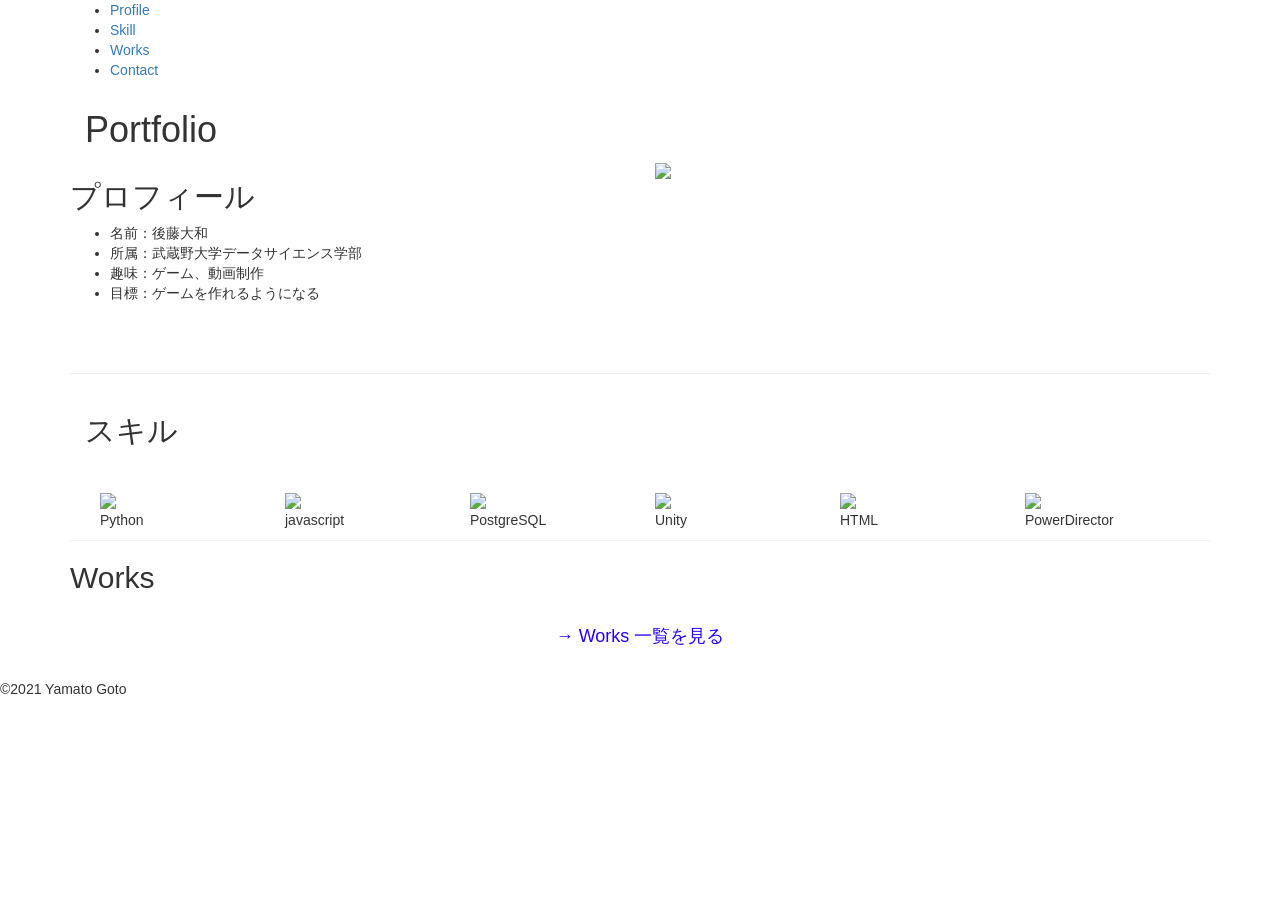
==== docs/index.html @ 9ff70642 "make works.html" ====
<!DOCTYPE html>
<html lang="ja">
  <head>
    <meta charset="utf-8">
    <meta http-equiv="X-UA-Compatible" content="IE=edge">
	  <meta name="viewport" content="width=device-width, initial-scale=1">
    <title>ポートフォリオサイト</title>
    <!-- Bootstrap -->
	  <link rel="stylesheet" href="https://maxcdn.bootstrapcdn.com/bootstrap/3.3.6/css/bootstrap.min.css">

    <link href="index.css" rel="stylesheet" type="text/css">


    <link href="https://cdnjs.cloudflare.com/ajax/libs/lightbox2/2.7.1/css/lightbox.css" rel="stylesheet">
    <script src="https://ajax.googleapis.com/ajax/libs/jquery/3.1.1/jquery.min.js"></script>
    <script src="https://cdnjs.cloudflare.com/ajax/libs/lightbox2/2.7.1/js/lightbox.min.js" type="text/javascript"></script>


    <meta name=”viewport” content=”width=device-width,initial-scale=1.0″>

  </head>
  <body>
    <div class ="container">
      <div class="starter-template">

        <nav>
          <ul class="menu">
              <li class="menu"><a href="#profile">Profile</a></li>
              <li class="menu"><a href="#skill">Skill</a></li>
              <li class="menu"><a href="works.html">Works</a></li>
              <li class="menu"><a href="mailto:gt.yama12@gmail.com">Contact</a></li>
              <!-- <li class="menu"><a href="#contact">Contact</a></li> -->
          </ul>
        </nav>
        <div class="col-xs-12">
          <div class="portfolio">
            <h1>
                Portfolio
            </h1>
          </div>

        </div>
        <div class="row">
          <div class="col-md-6">
            <div class="profile">
              <h2 class="title" id="profile">プロフィール</h2>
              <!-- <img src="profile_img.jpg" height="400" width="300" alt="プロフィール画像" border="0" align="right"> -->
              <ul>
                <li>
                名前：後藤大和
                </li>
                <li>
                所属：武蔵野大学データサイエンス学部
                </li>
                <li>
                趣味：ゲーム、動画制作
                </li>
                <li>
                目標：ゲームを作れるようになる
                </li>
              </ul>
            </div>
          </div>
          <div class="col-md-6">
            <img id="img" src="imgs/profile.JPG">
          </div>
        </div>

        <br>
        <br>
        <hr width="100%">
        <div class="col-md-12">
          <h2 class="title" id="skill">スキル<br><br></h2>
          <div class="col-md-2">
            <div class="skill">
              <img id="img" src="imgs/python.png">
              <p class="skillname">Python</p>
            </div>
          </div>
          <div class="col-md-2">
            <div class="skill">
              <img id="img" src="imgs/javascript.png">
              <p class="skillname">javascript</p>
            </div>
          </div>
          <div class="col-md-2">
            <div class="skill">
              <img id="img" src="imgs/psql.png">
              <p class="skillname">PostgreSQL</p>
            </div>
          </div>
          <div class="col-md-2">
            <div class="skill">
              <img id="img" src="imgs/unity.png">
              <p class="skillname">Unity</p>
            </div>
          </div>
          <div class="col-md-2">
            <div class="skill">
              <img id="img" src="imgs/html.png">
              <p class="skillname">HTML</p>
            </div>
          </div>
          <div class="col-md-2">
            <div class="skill">
              <img id="img" src="imgs/powerdirector.jpg">
              <p class="skillname">PowerDirector</p>
            </div>
          </div>
        </div>
        <br>
        <br>
        <hr width="100%">

        <div class="works">
          <h2 class="workstitle">Works</h2>
          <p style="text-align:center; font-size: 18px; padding: 20px 0;">
            <a href="works.html" style="color:#2600ff;">→ Works 一覧を見る</a>
          </p>
        </div>
      
      </div>
    </div>

    



    <script src="https://ajax.googleapis.com/ajax/libs/jquery/1.11.3/jquery.min.js"></script>
	  <script src="https://maxcdn.bootstrapcdn.com/bootstrap/3.3.6/js/bootstrap.min.js"></script>
    <footer>©︎2021 Yamato Goto</footer>
  </body>
</html>
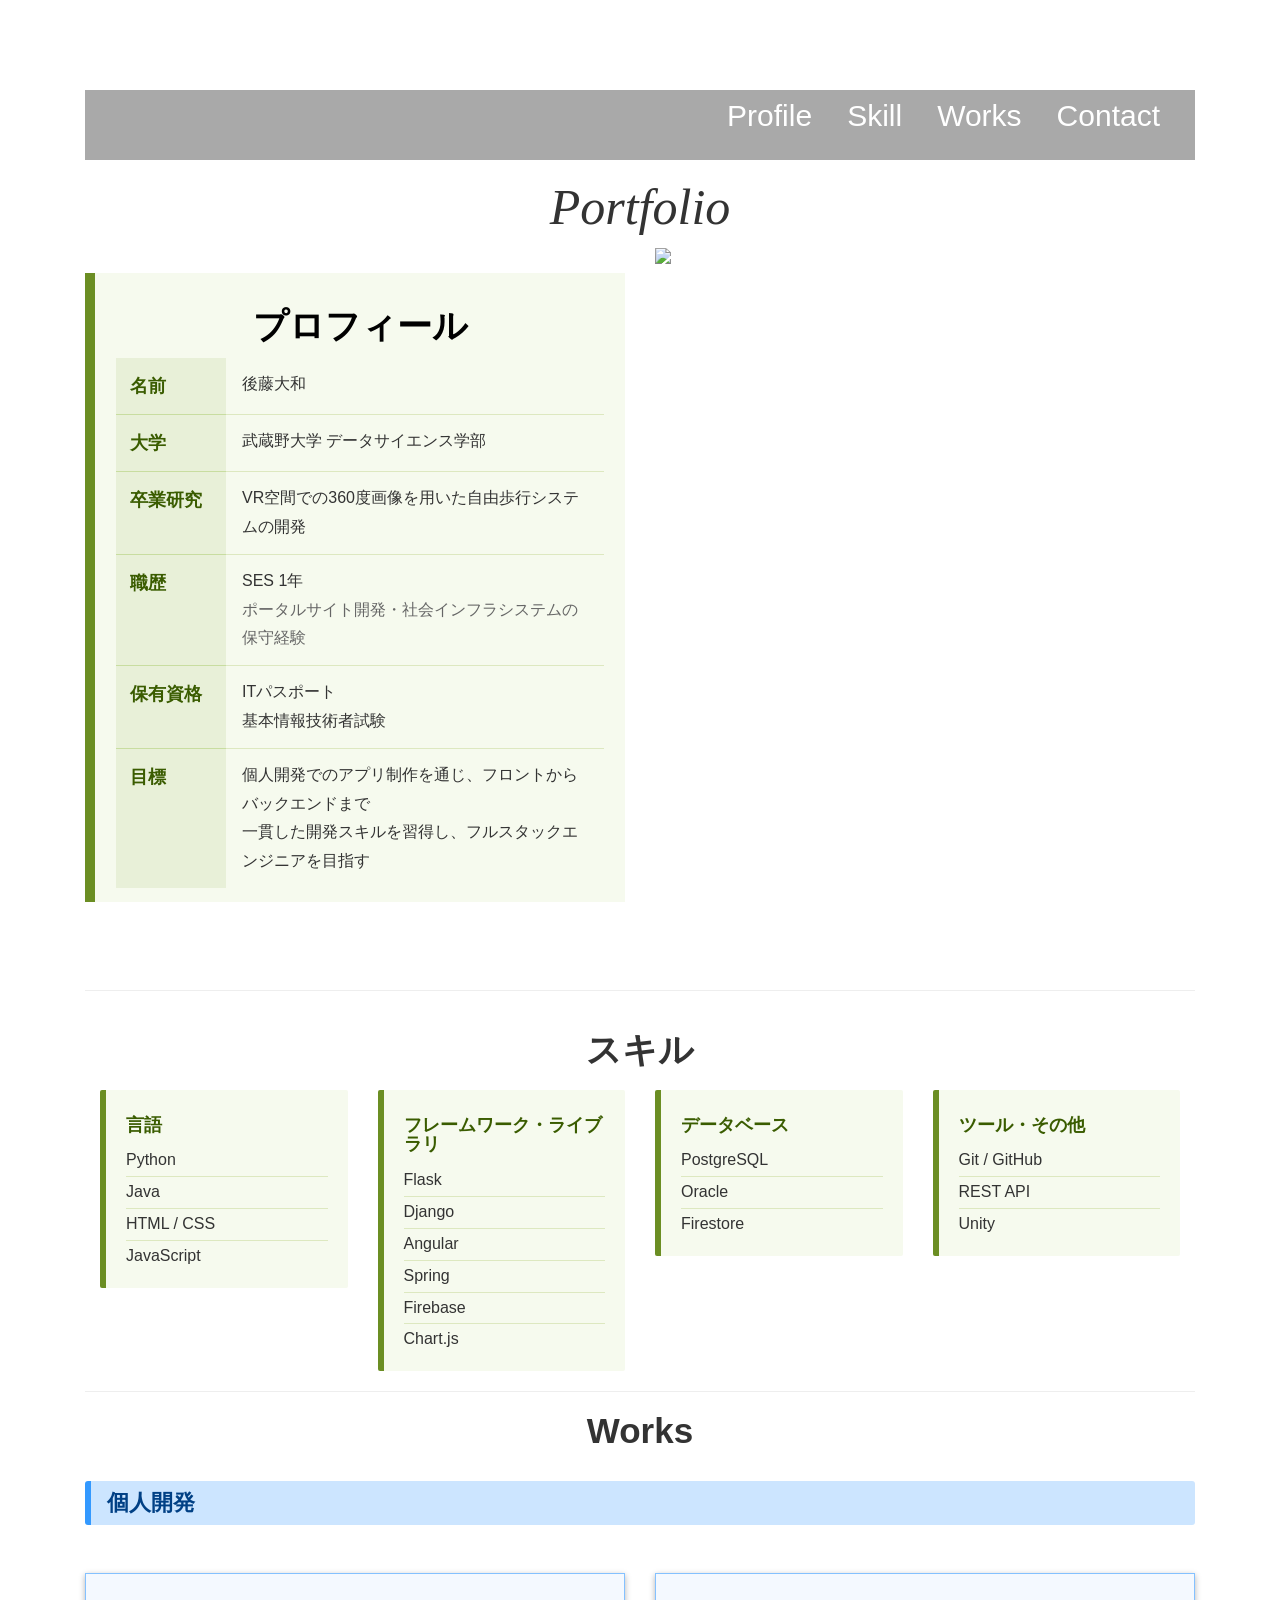
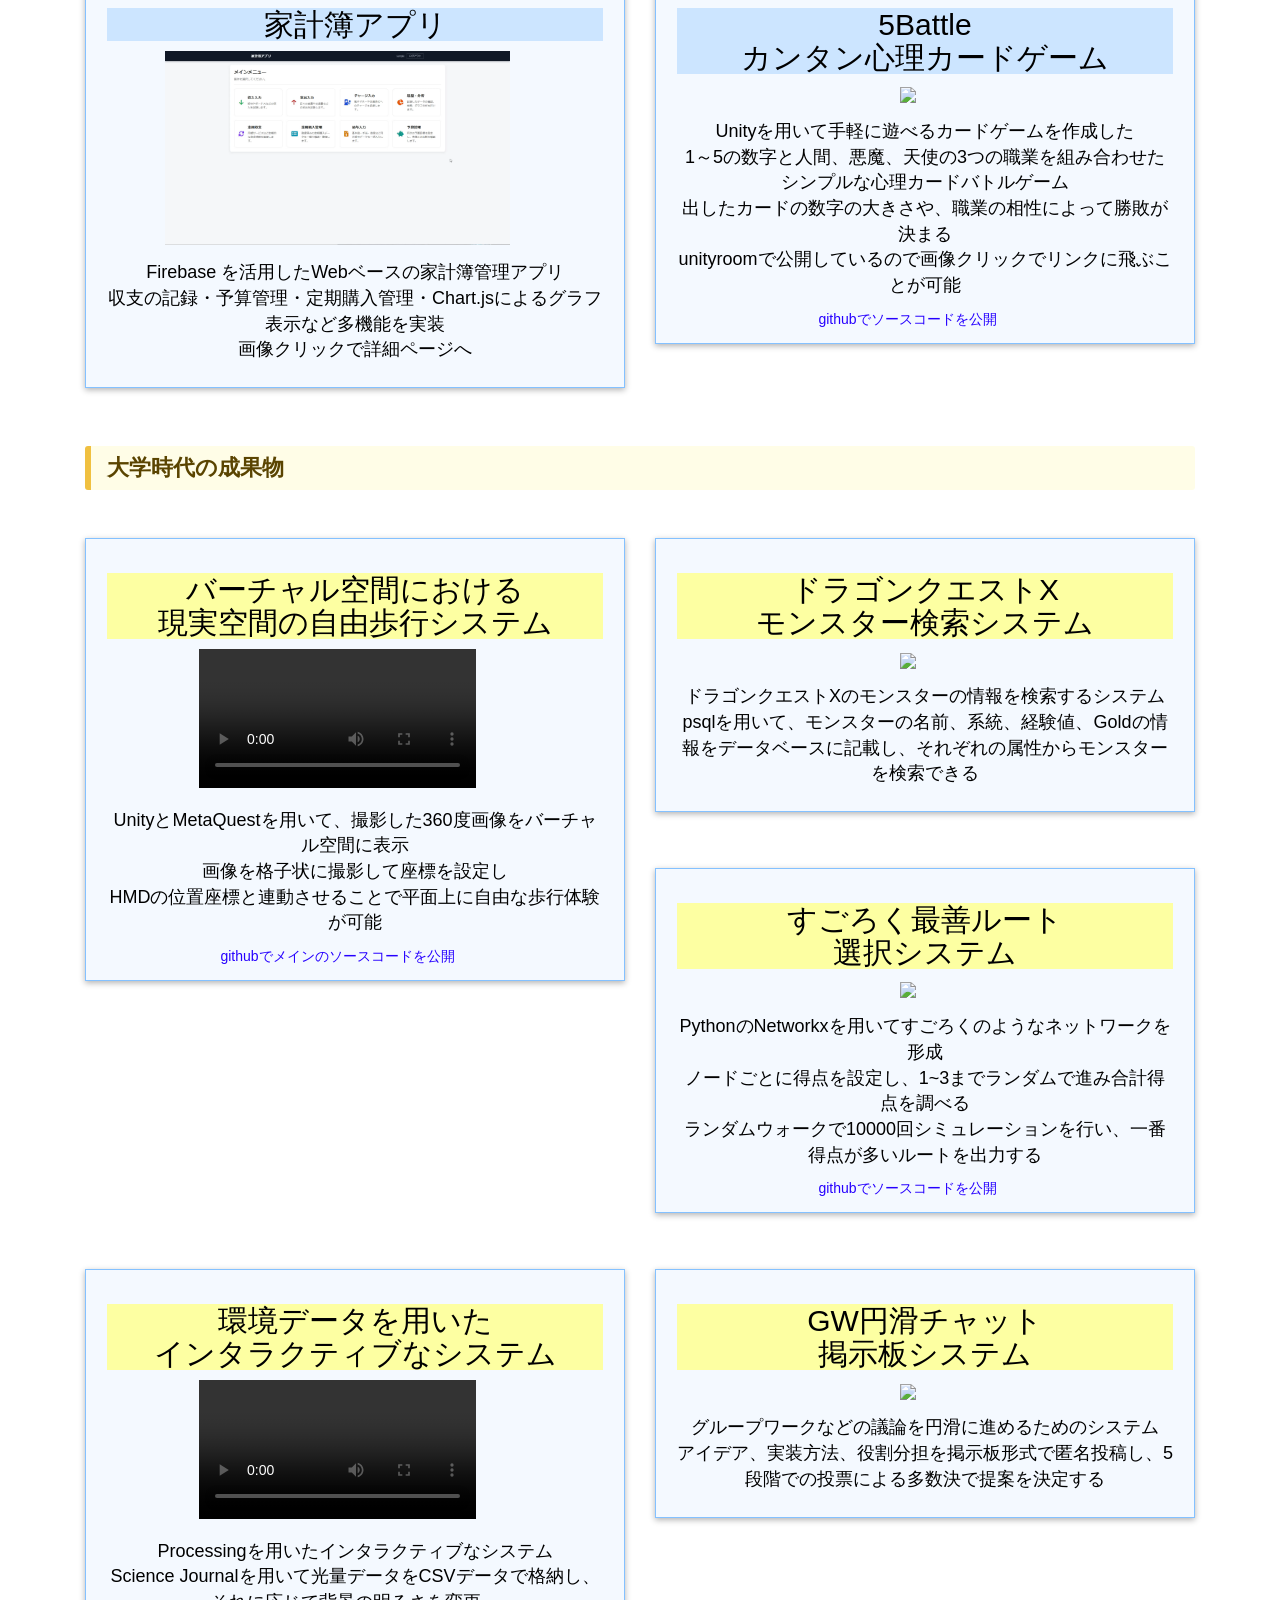
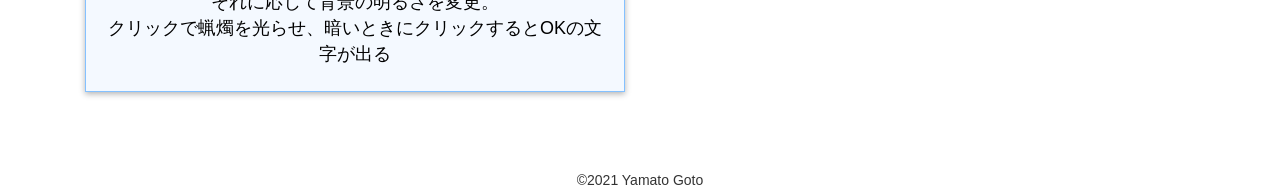
==== commit eee0be5b: "modify Profile and kakeibo.html" ====
--- a/docs/index.html
+++ b/docs/index.html
@@ -3,62 +3,65 @@
   <head>
     <meta charset="utf-8">
     <meta http-equiv="X-UA-Compatible" content="IE=edge">
-	  <meta name="viewport" content="width=device-width, initial-scale=1">
+    <meta name="viewport" content="width=device-width, initial-scale=1">
     <title>ポートフォリオサイト</title>
     <!-- Bootstrap -->
-	  <link rel="stylesheet" href="https://maxcdn.bootstrapcdn.com/bootstrap/3.3.6/css/bootstrap.min.css">
-
+    <link rel="stylesheet" href="https://maxcdn.bootstrapcdn.com/bootstrap/3.3.6/css/bootstrap.min.css">
     <link href="index.css" rel="stylesheet" type="text/css">
-
-
     <link href="https://cdnjs.cloudflare.com/ajax/libs/lightbox2/2.7.1/css/lightbox.css" rel="stylesheet">
     <script src="https://ajax.googleapis.com/ajax/libs/jquery/3.1.1/jquery.min.js"></script>
     <script src="https://cdnjs.cloudflare.com/ajax/libs/lightbox2/2.7.1/js/lightbox.min.js" type="text/javascript"></script>
-
-
-    <meta name=”viewport” content=”width=device-width,initial-scale=1.0″>
-
   </head>
   <body>
-    <div class ="container">
+    <div class="container">
       <div class="starter-template">
 
         <nav>
           <ul class="menu">
-              <li class="menu"><a href="#profile">Profile</a></li>
-              <li class="menu"><a href="#skill">Skill</a></li>
-              <li class="menu"><a href="works.html">Works</a></li>
-              <li class="menu"><a href="mailto:gt.yama12@gmail.com">Contact</a></li>
-              <!-- <li class="menu"><a href="#contact">Contact</a></li> -->
+            <li class="menu"><a href="#profile">Profile</a></li>
+            <li class="menu"><a href="#skill">Skill</a></li>
+            <li class="menu"><a href="#works">Works</a></li>
+            <li class="menu"><a href="mailto:gt.yama12@gmail.com">Contact</a></li>
           </ul>
         </nav>
+
         <div class="col-xs-12">
           <div class="portfolio">
-            <h1>
-                Portfolio
-            </h1>
-          </div>
-
+            <h1>Portfolio</h1>
+          </div>
         </div>
+
+        <!-- Profile -->
         <div class="row">
           <div class="col-md-6">
             <div class="profile">
               <h2 class="title" id="profile">プロフィール</h2>
-              <!-- <img src="profile_img.jpg" height="400" width="300" alt="プロフィール画像" border="0" align="right"> -->
-              <ul>
-                <li>
-                名前：後藤大和
-                </li>
-                <li>
-                所属：武蔵野大学データサイエンス学部
-                </li>
-                <li>
-                趣味：ゲーム、動画制作
-                </li>
-                <li>
-                目標：ゲームを作れるようになる
-                </li>
-              </ul>
+              <table class="profile-table">
+                <tr>
+                  <th>名前</th>
+                  <td>後藤大和</td>
+                </tr>
+                <tr>
+                  <th>大学</th>
+                  <td>武蔵野大学 データサイエンス学部</td>
+                </tr>
+                <tr>
+                  <th>卒業研究</th>
+                  <td>VR空間での360度画像を用いた自由歩行システムの開発</td>
+                </tr>
+                <tr>
+                  <th>職歴</th>
+                  <td>SES 1年<br><span class="profile-sub">ポータルサイト開発・社会インフラシステムの保守経験</span></td>
+                </tr>
+                <tr>
+                  <th>保有資格</th>
+                  <td>ITパスポート<br>基本情報技術者試験</td>
+                </tr>
+                <tr>
+                  <th>目標</th>
+                  <td>個人開発でのアプリ制作を通じ、フロントからバックエンドまで<br>一貫した開発スキルを習得し、フルスタックエンジニアを目指す</td>
+                </tr>
+              </table>
             </div>
           </div>
           <div class="col-md-6">
@@ -66,71 +69,154 @@
           </div>
         </div>
 
-        <br>
-        <br>
+        <br><br>
         <hr width="100%">
+
+        <!-- Skill -->
         <div class="col-md-12">
-          <h2 class="title" id="skill">スキル<br><br></h2>
-          <div class="col-md-2">
-            <div class="skill">
-              <img id="img" src="imgs/python.png">
-              <p class="skillname">Python</p>
-            </div>
-          </div>
-          <div class="col-md-2">
-            <div class="skill">
-              <img id="img" src="imgs/javascript.png">
-              <p class="skillname">javascript</p>
-            </div>
-          </div>
-          <div class="col-md-2">
-            <div class="skill">
-              <img id="img" src="imgs/psql.png">
-              <p class="skillname">PostgreSQL</p>
-            </div>
-          </div>
-          <div class="col-md-2">
-            <div class="skill">
-              <img id="img" src="imgs/unity.png">
-              <p class="skillname">Unity</p>
-            </div>
-          </div>
-          <div class="col-md-2">
-            <div class="skill">
-              <img id="img" src="imgs/html.png">
-              <p class="skillname">HTML</p>
-            </div>
-          </div>
-          <div class="col-md-2">
-            <div class="skill">
-              <img id="img" src="imgs/powerdirector.jpg">
-              <p class="skillname">PowerDirector</p>
-            </div>
+          <h2 class="title" id="skill">スキル</h2>
+          <div class="row" style="margin-top: 20px;">
+
+            <div class="col-md-3">
+              <div class="skill-category">
+                <h4 class="skill-category-title">言語</h4>
+                <ul class="skill-list">
+                  <li>Python</li>
+                  <li>Java</li>
+                  <li>HTML / CSS</li>
+                  <li>JavaScript</li>
+                </ul>
+              </div>
+            </div>
+
+            <div class="col-md-3">
+              <div class="skill-category">
+                <h4 class="skill-category-title">フレームワーク・ライブラリ</h4>
+                <ul class="skill-list">
+                  <li>Flask</li>
+                  <li>Django</li>
+                  <li>Angular</li>
+                  <li>Spring</li>
+                  <li>Firebase</li>
+                  <li>Chart.js</li>
+                </ul>
+              </div>
+            </div>
+
+            <div class="col-md-3">
+              <div class="skill-category">
+                <h4 class="skill-category-title">データベース</h4>
+                <ul class="skill-list">
+                  <li>PostgreSQL</li>
+                  <li>Oracle</li>
+                  <li>Firestore</li>
+                </ul>
+              </div>
+            </div>
+
+            <div class="col-md-3">
+              <div class="skill-category">
+                <h4 class="skill-category-title">ツール・その他</h4>
+                <ul class="skill-list">
+                  <li>Git / GitHub</li>
+                  <li>REST API</li>
+                  <li>Unity</li>
+                </ul>
+              </div>
+            </div>
+
           </div>
         </div>
-        <br>
-        <br>
+
+        <br><br>
         <hr width="100%">
 
-        <div class="works">
+        <!-- Works -->
+        <div id="works">
           <h2 class="workstitle">Works</h2>
-          <p style="text-align:center; font-size: 18px; padding: 20px 0;">
-            <a href="works.html" style="color:#2600ff;">→ Works 一覧を見る</a>
-          </p>
-        </div>
-      
+
+          <!-- 個人開発 -->
+          <div class="works-section">
+            <h3 class="works-section-title works-personal">個人開発</h3>
+            <div class="row">
+
+              <div class="col-md-6">
+                <div class="worksname">
+                  <h2 style="background-color:#cce5ff;">家計簿アプリ</h2>
+                  <a href="kakeibo.html"><img src="imgs/kakeibo.png" alt="家計簿アプリ"></a>
+                  <p class="explain" style="font-size: 18px; padding-top: 15px;">Firebase を活用したWebベースの家計簿管理アプリ<br>収支の記録・予算管理・定期購入管理・Chart.jsによるグラフ表示など多機能を実装<br>画像クリックで詳細ページへ</p>
+                </div>
+              </div>
+
+              <div class="col-md-6">
+                <div class="worksname">
+                  <h2 style="background-color:#cce5ff;">5Battle<br>カンタン心理カードゲーム</h2>
+                  <a href="https://unityroom.com/games/5battle_game"><img src="imgs/5battle.png"></a>
+                  <p class="explain" style="font-size: 18px; padding-top: 15px;">Unityを用いて手軽に遊べるカードゲームを作成した<br>1～5の数字と人間、悪魔、天使の3つの職業を組み合わせたシンプルな心理カードバトルゲーム<br>出したカードの数字の大きさや、職業の相性によって勝敗が決まる<br>unityroomで公開しているので画像クリックでリンクに飛ぶことが可能</p>
+                  <a style="color:#2600ff;" href="https://github.com/gotouyamato/5Battle">githubでソースコードを公開</a>
+                </div>
+              </div>
+
+            </div>
+          </div>
+
+          <!-- 大学時代の成果物 -->
+          <div class="works-section">
+            <h3 class="works-section-title works-university">大学時代の成果物</h3>
+            <div class="row">
+
+              <div class="col-md-6">
+                <div class="worksname">
+                  <h2 style="background-color:#fdffa2;">バーチャル空間における<br>現実空間の自由歩行システム</h2>
+                  <a href="imgs/Demo.mp4" data-lightbox="group"><video controls src="imgs/Demo.mp4"></a>
+                  <p class="explain" style="font-size: 18px; padding-top: 15px;">UnityとMetaQuestを用いて、撮影した360度画像をバーチャル空間に表示<br>画像を格子状に撮影して座標を設定し<br>HMDの位置座標と連動させることで平面上に自由な歩行体験が可能</p>
+                  <a style="color:#2600ff;" href="https://github.com/gotouyamato/MetaSightseeing">githubでメインのソースコードを公開</a>
+                </div>
+              </div>
+
+              <div class="col-md-6">
+                <div class="worksname">
+                  <h2 style="background-color:#fdffa2;">ドラゴンクエストX<br>モンスター検索システム</h2>
+                  <a href="imgs/dorakue.png" data-lightbox="group"><img src="imgs/dorakue.png"></a>
+                  <p class="explain" style="font-size: 18px; padding-top: 15px;">ドラゴンクエストXのモンスターの情報を検索するシステム<br>psqlを用いて、モンスターの名前、系統、経験値、Goldの情報をデータベースに記載し、それぞれの属性からモンスターを検索できる</p>
+                </div>
+              </div>
+
+              <div class="col-md-6">
+                <div class="worksname">
+                  <h2 style="background-color:#fdffa2;">すごろく最善ルート<br>選択システム</h2>
+                  <a href="imgs/sugoroku.png" data-lightbox="group"><img src="imgs/sugoroku.png"></a>
+                  <p class="explain" style="font-size: 18px; padding-top: 15px;">PythonのNetworkxを用いてすごろくのようなネットワークを形成<br>ノードごとに得点を設定し、1~3までランダムで進み合計得点を調べる<br>ランダムウォークで10000回シミュレーションを行い、一番得点が多いルートを出力する</p>
+                  <a style="color:#2600ff;" href="https://github.com/gotouyamato/SugorokuNetwork/tree/main">githubでソースコードを公開</a>
+                </div>
+              </div>
+
+              <div class="col-md-6">
+                <div class="worksname">
+                  <h2 style="background-color:#fdffa2;">環境データを用いた<br>インタラクティブなシステム</h2>
+                  <a href="imgs/rousoku.mov" data-lightbox="group"><video controls src="imgs/rousoku.mov"></a>
+                  <p class="explain" style="font-size: 18px; padding-top: 15px;">Processingを用いたインタラクティブなシステム<br>Science Journalを用いて光量データをCSVデータで格納し、それに応じて背景の明るさを変更。<br>クリックで蝋燭を光らせ、暗いときにクリックするとOKの文字が出る</p>
+                </div>
+              </div>
+
+              <div class="col-md-6">
+                <div class="worksname">
+                  <h2 style="background-color:#fdffa2;">GW円滑チャット<br>掲示板システム</h2>
+                  <a href="imgs/gwchat.png" data-lightbox="group"><img src="imgs/gwchat.png"></a>
+                  <p class="explain" style="font-size: 18px; padding-top: 15px;">グループワークなどの議論を円滑に進めるためのシステム<br>アイデア、実装方法、役割分担を掲示板形式で匿名投稿し、5段階での投票による多数決で提案を決定する</p>
+                </div>
+              </div>
+
+            </div>
+          </div>
+
+        </div><!-- /#works -->
+
       </div>
     </div>
 
-    
-
-
-
     <script src="https://ajax.googleapis.com/ajax/libs/jquery/1.11.3/jquery.min.js"></script>
-	  <script src="https://maxcdn.bootstrapcdn.com/bootstrap/3.3.6/js/bootstrap.min.js"></script>
+    <script src="https://maxcdn.bootstrapcdn.com/bootstrap/3.3.6/js/bootstrap.min.js"></script>
     <footer>©︎2021 Yamato Goto</footer>
   </body>
 </html>
-
-
-
--- a/docs/index.css
+++ b/docs/index.css
@@ -0,0 +1,368 @@
+
+@media (min-width: 481px) {
+    /* スマホ用のレイアウト設定 */
+    h1{
+        font-size: 50px
+    }
+    .portfolio{
+        text-align: center;
+        font-weight: bold;
+        font-style: oblique;
+        font-family: "Times New Roman" ;
+    }
+    nav {
+        width: 100%;
+        height: 70px;
+        font-size: 30px;
+        background-color: darkgray;
+        padding-top: 5px;
+        box-sizing: border-box;
+        }
+    .menu{
+        float: right;
+    }
+    
+    /* .container{
+        background-color: rgb(50, 195, 206);
+    
+        } */
+    
+    ul{
+        min-width:130px;
+    }
+    ul.menu {
+        display: flex;
+    }
+    li{
+        font-size: 20px;
+    }
+    li.menu {
+        list-style: none;
+        font-size: 30px
+    }
+    .profile{
+        padding: 1em 1.5em;
+        margin: 2em 0;
+        background-color:#f6faee;/*背景色*/
+        border-left: solid 10px #6b8e23;/*左ライン*/
+        color:#000000;/*文字色*/
+      }
+    
+    .title{
+        text-align: center;
+        font-size: 35px;
+        font-family: "Arial", sans-serif;
+        font-weight: bold;
+    }
+    a {
+        display: block;
+        text-decoration: none;
+        color: white;
+        margin-right: 35px;
+    }
+    p{
+        font-size:16px;
+    }
+    .profile .profile-table {
+        width: 100%;
+        border-collapse: collapse;
+        margin-top: 12px;
+        line-height: 1.8;
+    }
+    .profile .profile-table th {
+        width: 110px;
+        padding: 12px 14px;
+        background-color: #e8f0d8;
+        color: #3a5c00;
+        font-weight: bold;
+        font-size: 18px !important;
+        vertical-align: top;
+        white-space: nowrap;
+        border-bottom: 1px solid #c8dda0;
+    }
+    .profile .profile-table td {
+        padding: 12px 16px;
+        vertical-align: top;
+        border-bottom: 1px solid #dde8c0;
+        color: #333;
+        font-size: 16px !important;
+    }
+    .profile .profile-table tr:last-child th,
+    .profile .profile-table tr:last-child td {
+        border-bottom: none;
+    }
+    .profile-sub {
+        font-size: 16px !important;
+        color: #666;
+    }
+
+    .skill{
+        text-align: center;
+    }
+    .skillname{
+        font-size: 20px;
+    }
+    .skill-category {
+        background-color: #f6faee;
+        border-left: solid 6px #6b8e23;
+        padding: 16px 20px;
+        margin-bottom: 20px;
+        border-radius: 2px;
+    }
+    .skill-category-title {
+        font-size: 18px;
+        font-weight: bold;
+        margin-bottom: 10px;
+        color: #3a5c00;
+    }
+    .skill-list {
+        list-style: none;
+        padding-left: 0;
+        margin: 0;
+    }
+    .skill-list li {
+        font-size: 16px;
+        padding: 4px 0;
+        border-bottom: 1px solid #dde8c0;
+    }
+    .skill-list li:last-child {
+        border-bottom: none;
+    }
+
+    footer{
+        text-align: center;
+    }
+    body {
+        padding-top: 50px;
+        background-color: rgb(255, 255, 255);
+        font-family: 'メイリオ', sans-serif;
+    }
+    .starter-template {
+        padding: 40px 15px;
+        background-color: rgb(255, 255, 255);
+    }
+    /* .container{
+
+    } */
+
+    img {
+    width:75;
+    max-width: 75%;
+    height: auto;
+    }
+    .Contents {
+    text-align: center;
+    padding-top: 10px;
+    padding-bottom: 20px;
+    }
+    .slide{
+        border: solid;
+        background-color:#ffffe0;
+    }
+    .g-slide{
+    position: relative;
+    overflow: hidden;
+    margin: 15px 0 20px 20%;
+    padding-bottom: 50%;
+    padding-top: 65px;
+    }
+    .g-slide iframe {
+    width: 100%;
+    height: 100%;
+    position: absolute;
+    top: 0;
+    left: 0;
+    }
+    video {
+    top:0;
+    width: 60%;
+    height: 60%;
+    background: #000;/*背景を黒で表示*/
+    }
+    .workstitle{
+        text-align: center;
+        font-size: 35px;
+        font-family: "Arial", sans-serif;
+        font-weight: bold;
+    }
+    .works-section {
+        margin-top: 30px;
+        margin-bottom: 10px;
+    }
+    .works-section-title {
+        font-size: 22px;
+        font-weight: bold;
+        padding: 10px 16px;
+        margin-bottom: 20px;
+        border-radius: 3px;
+    }
+    .works-personal {
+        background-color: #cce5ff;
+        border-left: 6px solid #3399ff;
+        color: #004085;
+    }
+    .works-university {
+        background-color: #fffde7;
+        border-left: 6px solid #f0c040;
+        color: #5a4400;
+    }
+    .worksname{
+        text-align: center;
+        padding: 1em 1.5em;
+        margin: 2em 0;
+        background-color:#f4f9ff;/*背景色*/
+        border:1px solid #84c1ff;/*枠線*/
+        box-shadow: 0 2px 6px rgba(0, 0, 0, 0.3);/*影*/
+        color:#000000;/*文字色*/
+    }
+  }
+
+
+
+@media (max-width: 480px) {
+    /* スマホ用のレイアウト設定 */
+    h1{
+        font-size: 50px
+    }
+    .portfolio{
+        text-align: center;
+        font-weight: bold;
+        font-style: oblique;
+        font-family: "Times New Roman" ;
+    }
+    nav {
+        width: 100%;
+        height: 30px;
+        font-size: 10px;
+        background-color: darkgray;
+        padding-top: 5px;
+        box-sizing: border-box;
+        }
+    .menu{
+        float: right;
+        font-size: 5px;
+    }
+    
+    /* .container{
+        background-color: rgb(50, 195, 206);
+    
+        } */
+    
+    ul{
+        min-width:10px;
+    }
+    ul.menu {
+        display: flex;
+        text-align: left;
+    }
+    li{
+        font-size: 15px;
+    }
+    li.menu {
+        list-style: none;
+        font-size: 15px
+    }
+    .profile{
+        
+        padding: 1em 1.5em;
+        margin: 2em 0;
+        background-color:#f6faee;/*背景色*/
+        border-left: solid 10px #6b8e23;/*左ライン*/
+        color:#000000;/*文字色*/
+      }
+    
+    .title{
+        text-align: center;
+        font-size: 25px;
+        font-family: "Arial", sans-serif;
+        font-weight: bold;
+    }
+    a {
+        display: block;
+        text-decoration: none;
+        color: white;
+        margin-right: 35px;
+    }
+    p{
+        font-size:16px;
+    }
+    .skill{
+        text-align: center;
+    }
+    .skillname{
+        font-size: 20px;
+    }
+    
+    footer{
+        text-align: center;
+    }
+    body {
+        padding-top: 50px;
+        background-color: rgb(255, 255, 255);
+        font-family: 'メイリオ', sans-serif;
+    }
+    .starter-template {
+        padding: 40px 15px;
+        background-color: rgb(255, 255, 255);
+    }
+    /* .container{
+    
+    } */
+    
+    img {
+    width:75;
+    max-width: 75%;
+    height: auto;
+    }
+    .Contents {
+    text-align: center;
+    padding-top: 10px;
+    padding-bottom: 20px;
+    }
+    .slide{
+        border: solid;
+        background-color:#ffffe0;
+    }
+    .g-slide{
+    position: relative;
+    overflow: hidden;
+    margin: 15px 0 20px 20%;
+    padding-bottom: 50%;
+    padding-top: 65px;
+    }
+    .g-slide iframe {
+    width: 100%;
+    height: 100%;
+    position: absolute;
+    top: 0;
+    left: 0;
+    }
+    video {
+    top:0;
+    width: 60%;
+    height: 60%;
+    background: #000;/*背景を黒で表示*/
+    }
+    .workstitle{
+        text-align: center;
+        font-size: 35px;
+        font-family: "Arial", sans-serif;
+        font-weight: bold;
+    }
+    .worksname{
+        
+        font-size: 15px;
+        text-align: center;
+        padding: 1em 1.5em;
+        margin: 2em 0;
+        background-color:#f4f9ff;/*背景色*/
+        border:1px solid #84c1ff;/*枠線*/
+        box-shadow: 0 2px 6px rgba(0, 0, 0, 0.3);/*影*/
+        color:#000000;/*文字色*/
+    }
+    h2{
+        font-size: 25px;
+    }
+
+  }
+  
